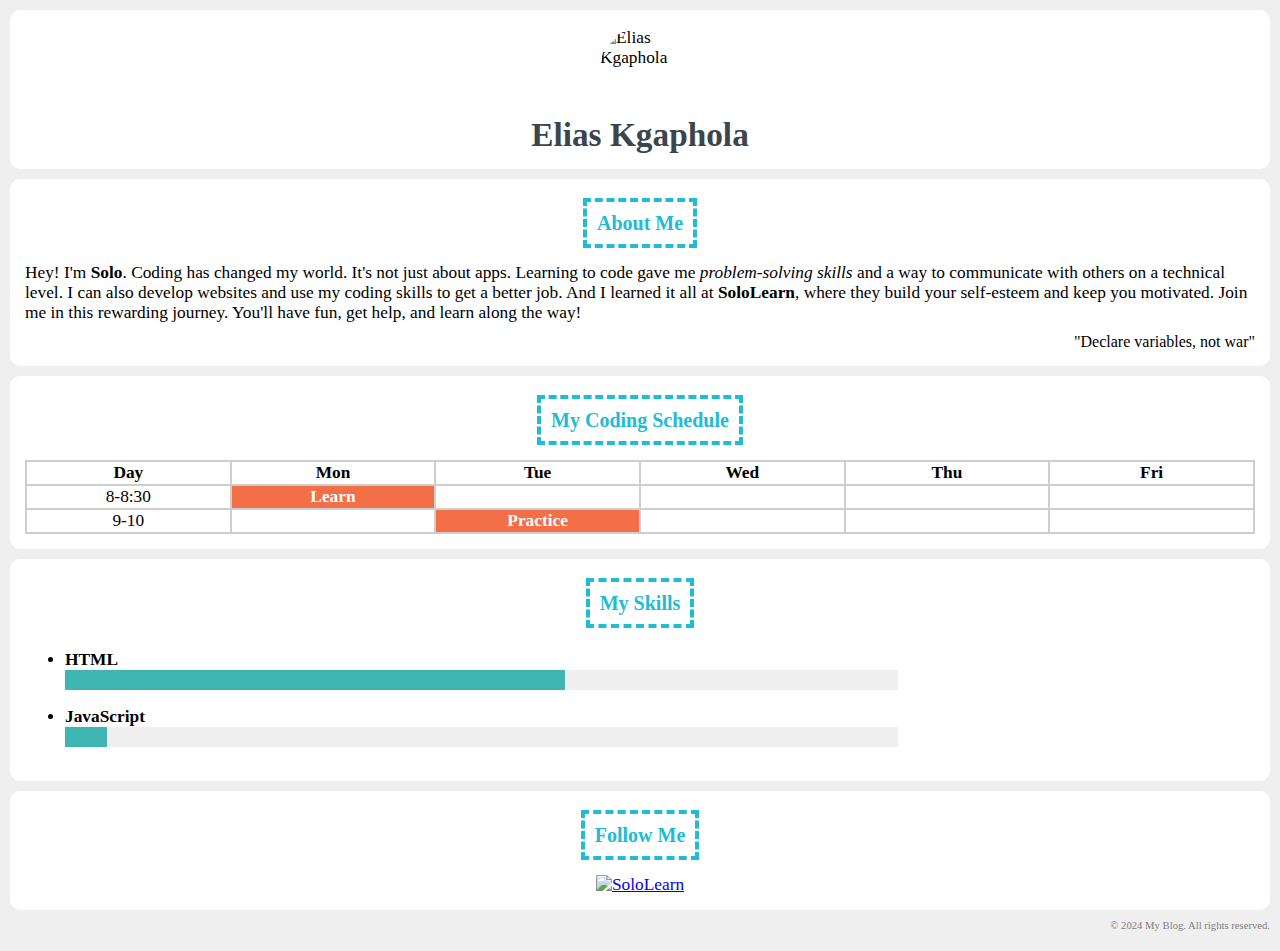
==== about me.html @ 63a40c3b "Create about me.html" ====
<!DOCTYPE html>
<html lang="en">
<head>
    <meta charset="UTF-8">
    <meta name="viewport" content="width=device-width, initial-scale=1.0">
    <title>About Me</title>
    <style>
        /* General Reset */
        html, body {
            margin: 0;
            padding: 0;
        }

        body {
            font-family: 'Handlee', cursive;
            font-size: 13pt;
            background-color: #efefef;
            padding: 10px;
            margin: 0;
        }

        h1 {
            font-size: 15pt;
            color: #20bcd5;
            text-align: center;
            padding: 18px 0;
            margin: 0 0 10px;
        }

        h1 span {
            border: 4px dashed #20bcd5;
            padding: 10px;
        }

        p {
            padding: 0;
            margin: 0;
        }

        .img-circle {
            border: 3px solid white;
            border-radius: 50%;
        }

        .section {
            background-color: #fff;
            padding: 15px;
            margin-bottom: 10px;
            border-radius: 10px;
        }

        #header {
            background-image: url("https://www.sololearn.com/Uploads/header.jpg");
            background-size: cover;
        }

        #header img {
            display: block;
            width: 80px;
            height: 80px;
            margin: auto;
        }

        #header p {
            font-size: 25pt;
            color: #3b464c;
            padding-top: 5px;
            margin: 0;
            font-weight: bold;
            text-align: center;
        }

        .quote {
            font-size: 12pt;
            text-align: right;
            margin-top: 10px;
        }

        table {
            width: 100%;
            border-collapse: collapse;
        }

        table, th, td {
            border: 2px solid #cecece;
            text-align: center;
            table-layout: fixed;
        }

        .selected {
            background-color: #f36f48;
            font-weight: bold;
            color: white;
        }

        li {
            margin-bottom: 15px;
            font-weight: bold;
        }

        progress {
            width: 70%;
            height: 20px;
            color: #3fb6b2;
            background: #efefef;
        }

        progress::-webkit-progress-bar {
            background: #efefef;
        }

        progress::-webkit-progress-value {
            background: #3fb6b2;
        }

        progress::-moz-progress-bar {
            background: #3fb6b2;
        }

        iframe, audio {
            display: block;
            margin: 0 auto;
            border: 3px solid #3fb6b2;
        }

        hr {
            border: 0;
            height: 1px;
            background: #f36f48;
        }

        form {
            text-align: center;
        }

        .submit {
            background-color: #3fb6b2;
            padding: 12px 45px;
            border-radius: 5px;
            cursor: pointer;
            color: #ffffff;
            border: none;
            outline: none;
            font-weight: bold;
        }

        .submit:hover {
            background-color: #43a09d;
        }

        textarea {
            height: 100px;
        }

        input, textarea {
            margin-bottom: 10px;
            font-size: 11pt;
            padding: 15px 10px;
            border: 1px solid #cecece;
            background-color: #efefef;
            color: #787575;
            border-radius: 5px;
            width: 70%;
            outline: none;
        }

        .face {
            transform: scale(0.4);
            margin: 0 auto;
            display: block;
            margin-top: -35px;
            margin-bottom: -25px;
        }

        #contacts img {
            height: 50px;
            width: 50px;
            margin-left: 7px;
            margin-right: 7px;
        }

        #contacts img:hover {
            opacity: 0.8;
        }

        #contacts {
            text-align: center;
        }

        .copyright {
            font-size: 8pt;
            text-align: right;
            padding-bottom: 10px;
            color: grey;
        }
    </style>
</head>
<body>
    <!-- Header Section -->
    <div id="header" class="section">
        <img alt="Elias Kgaphola" class="img-circle" src="https://code.sololearn.com/Icons/Avatars/0.jpg">
        <p>Elias Kgaphola</p>
    </div>

    <!-- About Me Section -->
    <div class="section">
        <h1><span>About Me</span></h1>
        <p>
            Hey! I'm <strong>Solo</strong>. Coding has changed my world. It's not just about apps. Learning to code gave me 
            <i>problem-solving skills</i> and a way to communicate with others on a technical level. I can also develop websites 
            and use my coding skills to get a better job. And I learned it all at <strong>SoloLearn</strong>, where they build 
            your self-esteem and keep you motivated. Join me in this rewarding journey. You'll have fun, get help, and learn along the way!
        </p>
        <p class="quote">"Declare variables, not war"</p>
    </div>

    <!-- My Schedule Section -->
    <div class="section">
        <h1><span>My Coding Schedule</span></h1>
        <table>
            <tr>
                <th>Day</th>
                <th>Mon</th>
                <th>Tue</th>
                <th>Wed</th>
                <th>Thu</th>
                <th>Fri</th>
            </tr>
            <tr>
                <td>8-8:30</td>
                <td class="selected">Learn</td>
                <td></td>
                <td></td>
                <td></td>
                <td></td>
            </tr>
            <tr>
                <td>9-10</td>
                <td></td>
                <td class="selected">Practice</td>
                <td></td>
                <td></td>
                <td></td>
            </tr>
        </table>
    </div>

    <!-- Skills Section -->
    <div class="section">
        <h1><span>My Skills</span></h1>
        <ul>
            <li>HTML <br>
                <progress min="0" max="100" value="60"></progress>
            </li>
            <li>JavaScript <br>
                <progress min="0" max="100" value="5"></progress>
            </li>
        </ul>
    </div>

    <!-- Contacts Section -->
    <div class="section" id="contacts">
        <h1><span>Follow Me</span></h1>
        <div>
            <a href="https://www.sololearn.com/" target="_blank">
                <img alt="SoloLearn" src="https://www.sololearn.com/Uploads/icons/sololearn.png" />
            </a>
        </div>
    </div>

    <div class="copyright">
        &copy; 2024 My Blog. All rights reserved.
    </div>
</body>
</html>
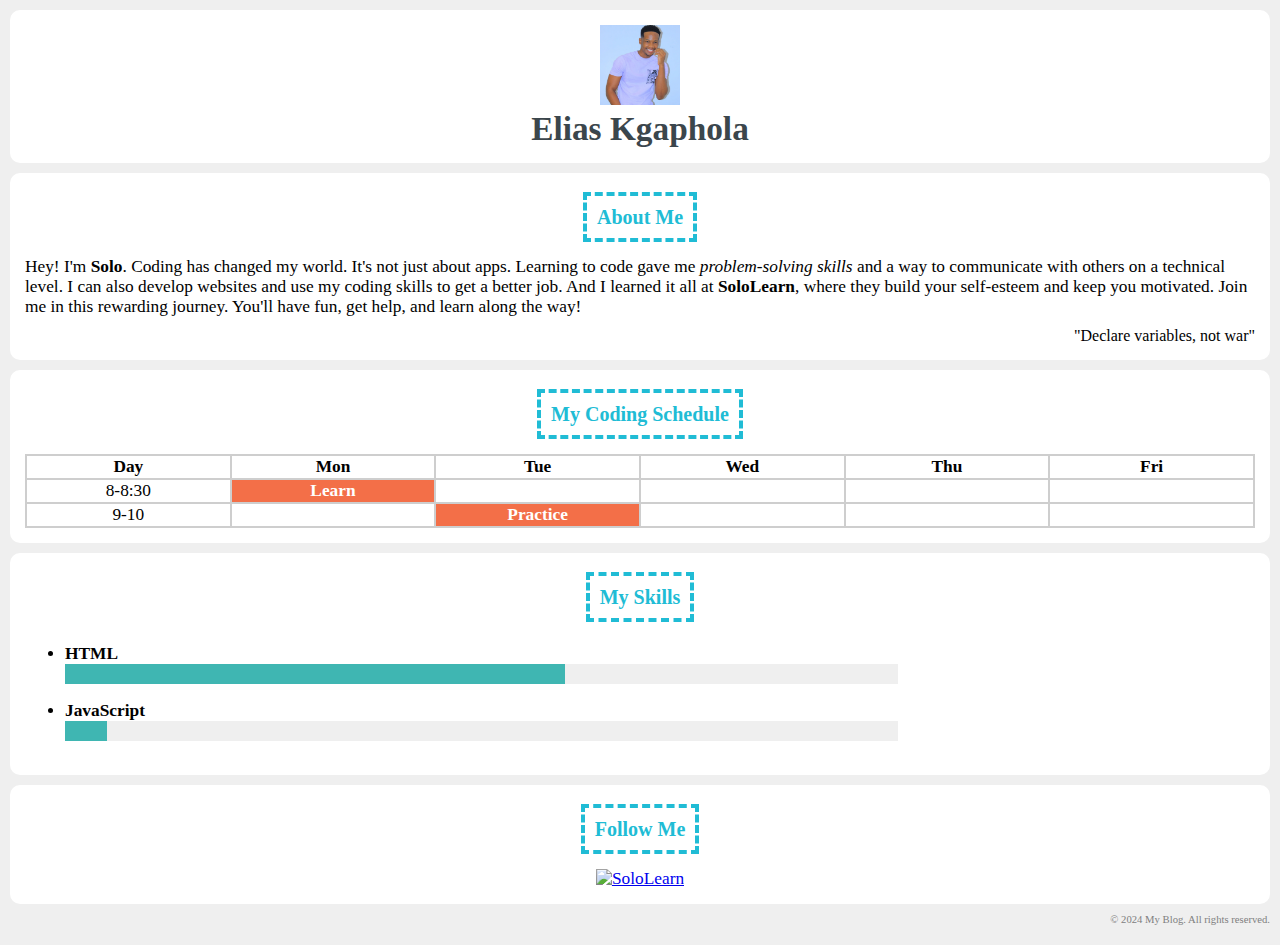
==== commit 16ed15e4: "Update about me.html" ====
--- a/about me.html
+++ b/about me.html
@@ -198,7 +198,7 @@
 <body>
     <!-- Header Section -->
     <div id="header" class="section">
-        <img alt="Elias Kgaphola" class="img-circle" src="https://code.sololearn.com/Icons/Avatars/0.jpg">
+        <img src="images/lope.jpg" alt="Classic snack Hamper">
         <p>Elias Kgaphola</p>
     </div>
 
